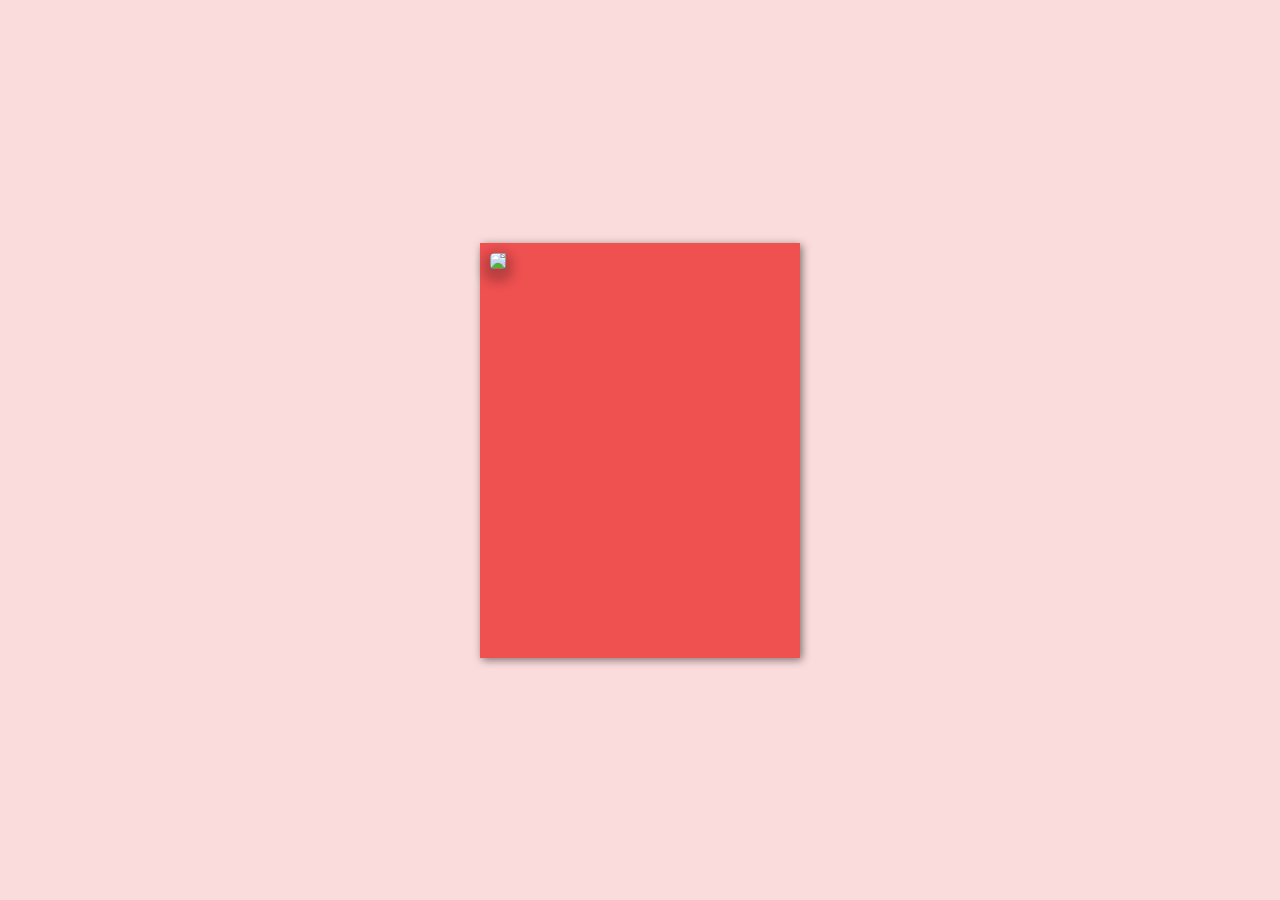
==== index.html @ 236d3b7a "Add files via upload" ====
<!DOCTYPE html>
<html lang="en">
<head>
    <meta charset="UTF-8">
    <meta http-equiv="X-UA-Compatible" content="IE=edge">
    <meta name="viewport" content="width=device-width, initial-scale=1.0">
    <title>Birthday Card</title>
    <style>
        * {
            margin: 0;
            padding: 0;
            box-sizing: border-box;
            font-family: Arial, sans-serif;
        }

        body {
    width: 100%;
    height: 100vh;

    background-size: cover; /* Ensures the image covers the entire viewport */
    background-attachment: fixed; /* Keeps the background image fixed during scroll */
    background-position: center center; /* Centers the image in the viewport */
    background-color: rgb(253, 169, 211); /* Fallback color */
    display: flex;
    justify-content: center;
    align-items: center;
    text-align: center;
    color: #fff;
    position: relative;
}

footer {
    position: absolute;
    bottom: 10px; /* Adjust this value as needed */
    left: 50%;
    transform: translateX(-50%);
    font-family: Arial, sans-serif;
    color: #d6336c; /* Matches the color scheme */
    font-size: 1rem; /* Adjust size as needed */
    text-align: center;
    z-index: 1;
}

        .overlay {
            position: absolute;
            top: 0;
            left: 0;
            width: 100%;
            height: 100%;
            background: rgba(250, 189, 219, 0.6); /* Semi-transparent pink overlay */
            z-index: 0;
        }

        .wrapper {
            width: 90%;
            max-width: 1200px;
            margin: 0 auto;
            position: relative;
            z-index: 1;
        }

        .heading {
            font-family: 'Pacifico', cursive;
            color: #d6336c;
            font-size: 3rem; /* Increased font size */
            margin-bottom: 20px;
            text-align: center;
            text-decoration: underline;
        }

        .description {
            font-family: 'Pacifico', cursive;
            color: #d6336c;
            font-size: 1.75rem; /* Increased font size */
            margin-bottom: 30px;
        }

        .timer {
            display: flex;
            justify-content: space-between;
            flex-wrap: wrap;
        }

        .sub_timer {
            flex: 1 1 22%;
            max-width: 220px;
            margin: 10px;
            background: rgba(255, 255, 255, 0.8); /* Slightly transparent background for readability */
            backdrop-filter: blur(10px);
            border-radius: 10px;
            overflow: hidden;
        }

        .digit {
            color: #d6336c;
            font-weight: bold;
            font-size: 4rem; /* Increased font size */
            padding: 1rem;
        }

        .digit_name {
            color: #000;
            background: #f6408c;
            padding: 0.5rem;
            font-size: 1.2rem; /* Increased font size */
        }

        @media (max-width: 768px) {
            .heading {
                font-size: 2.5rem;
            }

            .description {
                font-size: 1.25rem;
            }

            .digit {
                font-size: 3rem;
            }

            .digit_name {
                font-size: 1rem;
            }

            .sub_timer {
                flex: 1 1 45%;
                max-width: 100%;
            }
        }

        @media (max-width: 480px) {
            .heading {
                font-size: 2rem;
            }

            .description {
                font-size: 1rem;
            }

            .digit {
                font-size: 2.5rem;
            }

            .digit_name {
                font-size: 0.9rem;
            }

            .sub_timer {
                flex: 1 1 100%;
                max-width: 100%;
            }
        }

    </style>
</head>
<body>

    <div class="overlay"></div>
    <div class="wrapper">
        <h1 class="heading">HAPPY BIRTHDAY SOON</h1>
        <p class="description">Happy Birthday!🎂✨ Wishing you a day as amazing as you are, filled with all the happiness and love you deserve!🎉🎈 For you to land second time🎉🎈</p>

        <div class="timer">
            <div class="sub_timer">
                <h1 id="day" class="digit">00</h1>
                <p class="digit_name">Days</p>
            </div>
            <div class="sub_timer">
                <h1 id="hour" class="digit">00</h1>
                <p class="digit_name">Hours</p>
            </div>
            <div class="sub_timer">
                <h1 id="min" class="digit">00</h1>
                <p class="digit_name">Minutes</p>
            </div>
            <div class="sub_timer">
                <h1 id="sec" class="digit">00</h1>
                <p class="digit_name">Seconds</p>
            </div>
        </div>
    </div>

    <!-- JavaScript -->
    <script>
        const targetDate = new Date("Sep 14, 2024 00:00:00").getTime();
    
        function startTimer() {
            const now = new Date().getTime();
            const timeDifference = targetDate - now;
    
            if (timeDifference <= 0) {
                // Redirect to index3.html if the target date has passed
                window.location.href = 'index3.html';
                return; // Exit the function to stop further execution
            }
    
            // Calculate the time components
            const days = Math.floor(timeDifference / (1000 * 60 * 60 * 24));
            const hours = Math.floor((timeDifference % (1000 * 60 * 60 * 24)) / (1000 * 60 * 60));
            const minutes = Math.floor((timeDifference % (1000 * 60 * 60)) / (1000 * 60));
            const seconds = Math.floor((timeDifference % (1000 * 60)) / 1000);
    
            // Pad numbers to ensure two digits
            document.querySelector("#day").innerHTML = days;
            document.querySelector("#hour").innerHTML = String(hours).padStart(2, '0');
            document.querySelector("#min").innerHTML = String(minutes).padStart(2, '0');
            document.querySelector("#sec").innerHTML = String(seconds).padStart(2, '0');
        }
    
        // Run the timer every second
        const timerInterval = setInterval(startTimer, 1000);
    
        // Check immediately if the target date has already passed
        startTimer();
    </script>
<footer>
    <p><U>BY: J.V.SOUMITH</U></p>
</footer>

</body>
</html>
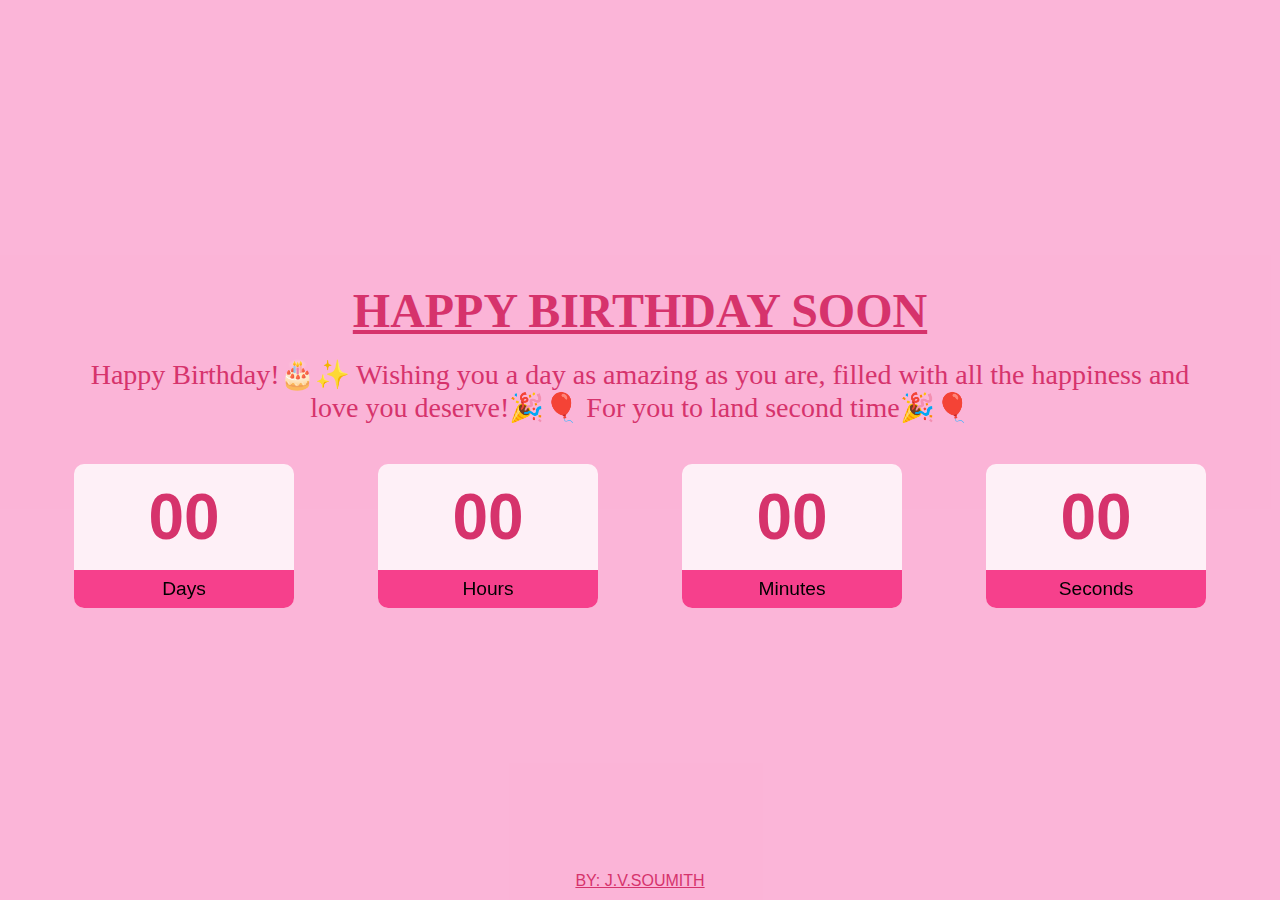
==== commit b7746866: "Update index.html" ====
--- a/index.html
+++ b/index.html
@@ -182,36 +182,11 @@
 
     <!-- JavaScript -->
     <script>
-        const targetDate = new Date("Sep 14, 2024 00:00:00").getTime();
-    
-        function startTimer() {
-            const now = new Date().getTime();
-            const timeDifference = targetDate - now;
-    
-            if (timeDifference <= 0) {
+       
                 // Redirect to index3.html if the target date has passed
                 window.location.href = 'index3.html';
                 return; // Exit the function to stop further execution
-            }
-    
-            // Calculate the time components
-            const days = Math.floor(timeDifference / (1000 * 60 * 60 * 24));
-            const hours = Math.floor((timeDifference % (1000 * 60 * 60 * 24)) / (1000 * 60 * 60));
-            const minutes = Math.floor((timeDifference % (1000 * 60 * 60)) / (1000 * 60));
-            const seconds = Math.floor((timeDifference % (1000 * 60)) / 1000);
-    
-            // Pad numbers to ensure two digits
-            document.querySelector("#day").innerHTML = days;
-            document.querySelector("#hour").innerHTML = String(hours).padStart(2, '0');
-            document.querySelector("#min").innerHTML = String(minutes).padStart(2, '0');
-            document.querySelector("#sec").innerHTML = String(seconds).padStart(2, '0');
-        }
-    
-        // Run the timer every second
-        const timerInterval = setInterval(startTimer, 1000);
-    
-        // Check immediately if the target date has already passed
-        startTimer();
+         
     </script>
 <footer>
     <p><U>BY: J.V.SOUMITH</U></p>
